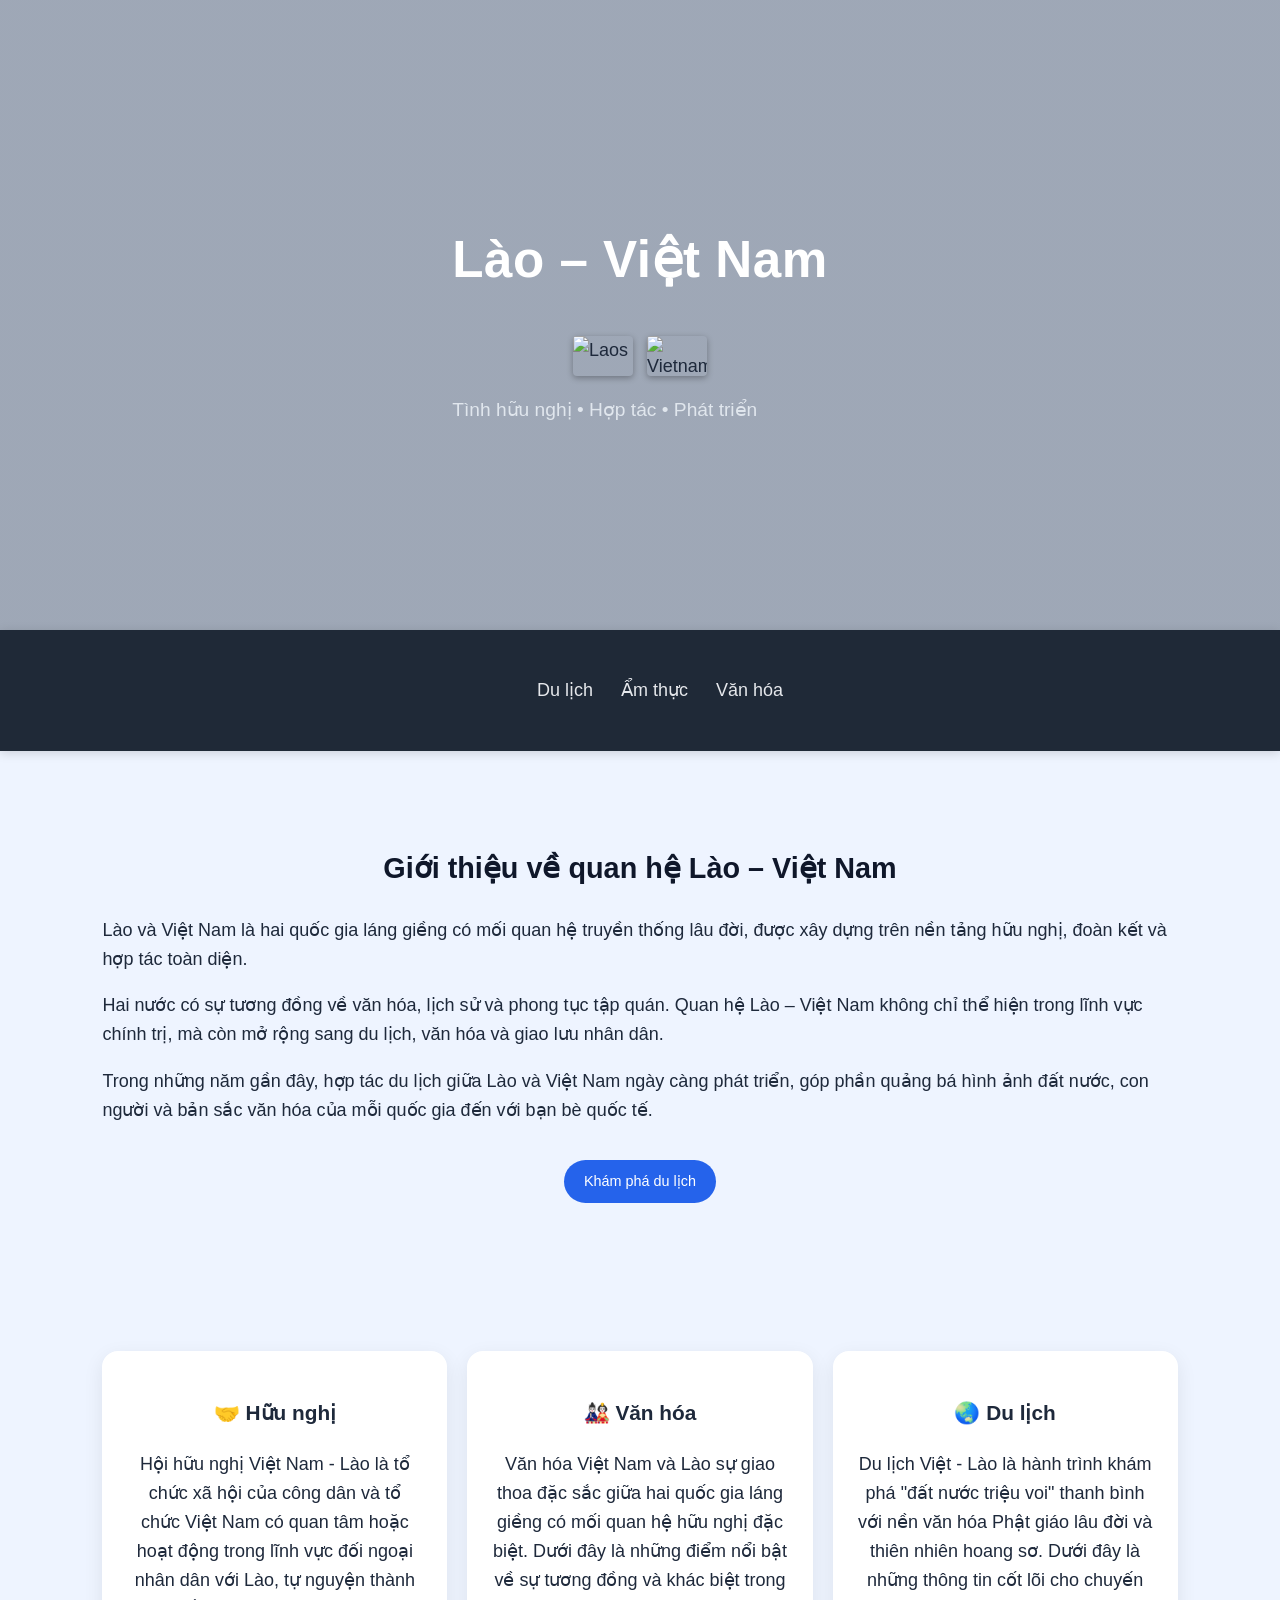
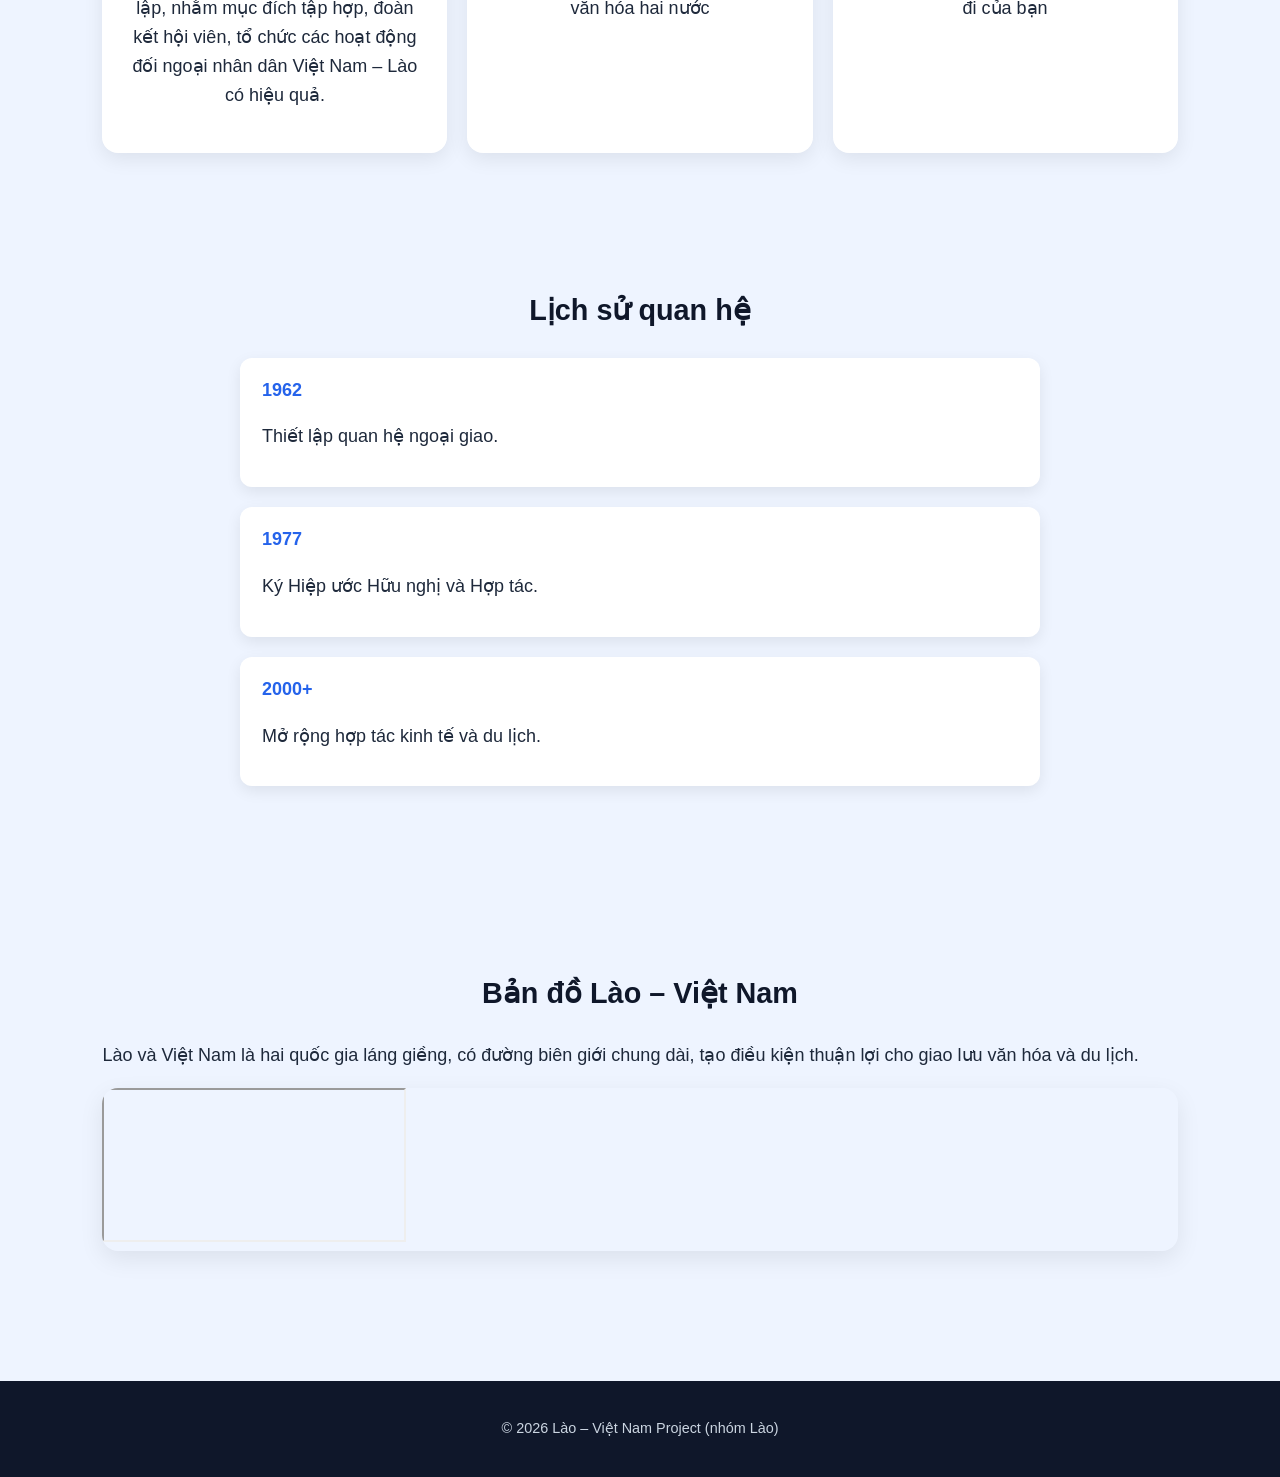
==== index.html @ d9dc0c4e "Add files via upload" ====
<!DOCTYPE html>
<html lang="vi">
<head>
  <meta charset="UTF-8">
  <title>Lào – Việt Nam | Quan hệ & Giới thiệu</title>
  <link rel="stylesheet" href="style.css">
  <link href="https://unpkg.com/aos@2.3.4/dist/aos.css" rel="stylesheet">
</head>
<body>

<header class="main-banner">
  <div class="banner-text">
  <h1>Lào – Việt Nam</h1>

  <div class="flags">
    <img src="https://upload.wikimedia.org/wikipedia/commons/5/56/Flag_of_Laos.svg" alt="Laos">
    <img src="https://upload.wikimedia.org/wikipedia/commons/2/21/Flag_of_Vietnam.svg" alt="Vietnam">
  </div>

  <p>Tình hữu nghị • Hợp tác • Phát triển</p>
</div>
</header>

<nav>
  <div class="container">
    <div class="nav-con">
      <ul class="menu">
        <li><a href="tourism.html">Du lịch</a></li>
        <li><a href="food.html">Ẩm thực</a></li>
        <li><a href="culture.html">Văn hóa</a></li>
      </ul>
    </div>
  </div>  
</nav>

<section class="content" data-aos="fade-up">
  <h2>Giới thiệu về quan hệ Lào – Việt Nam</h2>
  <p>
    Lào và Việt Nam là hai quốc gia láng giềng có mối quan hệ truyền thống lâu đời,
    được xây dựng trên nền tảng hữu nghị, đoàn kết và hợp tác toàn diện.
  </p>

  <p>
    Hai nước có sự tương đồng về văn hóa, lịch sử và phong tục tập quán.
    Quan hệ Lào – Việt Nam không chỉ thể hiện trong lĩnh vực chính trị,
    mà còn mở rộng sang du lịch, văn hóa và giao lưu nhân dân.
  </p>

  <p>
    Trong những năm gần đây, hợp tác du lịch giữa Lào và Việt Nam ngày càng phát triển,
    góp phần quảng bá hình ảnh đất nước, con người và bản sắc văn hóa của mỗi quốc gia
    đến với bạn bè quốc tế.
  </p>

  <p style="text-align:center; margin-top:25px;">
  <a href="tourism.html" class="btn">Khám phá du lịch</a>
</p>
</section>

<section class="highlights">
  <div class="highlight-card" data-aos="fade-up">
    <h3>🤝 Hữu nghị</h3>
    <p>Hội hữu nghị Việt Nam - Lào là tổ chức xã hội của công dân và tổ chức Việt Nam có quan tâm hoặc hoạt động trong lĩnh vực đối ngoại nhân dân với Lào, tự nguyện thành lập, nhằm mục đích tập hợp, đoàn kết hội viên, tổ chức các hoạt động đối ngoại nhân dân Việt Nam – Lào có hiệu quả.</p>
  </div>

  <div class="highlight-card" data-aos="fade-up" data-aos-delay="150">
    <h3>🎎 Văn hóa</h3>
    <p>Văn hóa Việt Nam và Lào sự giao thoa đặc sắc giữa hai quốc gia láng giềng có mối quan hệ hữu nghị đặc biệt. Dưới đây là những điểm nổi bật về sự tương đồng và khác biệt trong văn hóa hai nước</p>
  </div>

  <div class="highlight-card" data-aos="fade-up" data-aos-delay="300">
    <h3>🌏 Du lịch</h3>
    <p>Du lịch Việt - Lào là hành trình khám phá "đất nước triệu voi" thanh bình với nền văn hóa Phật giáo lâu đời và thiên nhiên hoang sơ. Dưới đây là những thông tin cốt lõi cho chuyến đi của bạn</p>
  </div>
</section>



<section class="timeline-section">
  <h2>Lịch sử quan hệ</h2>

  <div class="timeline">
    <div class="timeline-item" data-aos="fade-right">
      <span>1962</span>
      <p>Thiết lập quan hệ ngoại giao.</p>
    </div>

    <div class="timeline-item" data-aos="fade-left">
      <span>1977</span>
      <p>Ký Hiệp ước Hữu nghị và Hợp tác.</p>
    </div>

    <div class="timeline-item" data-aos="fade-right">
      <span>2000+</span>
      <p>Mở rộng hợp tác kinh tế và du lịch.</p>
    </div>
  </div>
</section>

<section id="map" data-aos="zoom-in">
  <h2>Bản đồ Lào – Việt Nam</h2>
  <p>
    Lào và Việt Nam là hai quốc gia láng giềng, có đường biên giới chung dài,
    tạo điều kiện thuận lợi cho giao lưu văn hóa và du lịch.
  </p>

  <div class="map-wrap">
    <iframe
      src="https://www.google.com/maps?q=Laos%20Vietnam&output=embed"
      loading="lazy">
    </iframe>
  </div>
</section>



<footer>
  <p>© 2026 Lào – Việt Nam Project (nhóm Lào)</p>
</footer>


<script src="https://unpkg.com/aos@2.3.4/dist/aos.js"></script>
<script>
AOS.init({
  duration: 900,
  once: true
});
</script>


</body>
</html>
---- style.css ----
/* ===== Reset ===== */
*{
  box-sizing: border-box;
}

body{
  font-size:18px;   /* เดิมประมาณ 16 */
}

h1{
  font-size:3.4rem;
}

h2{
  font-size:2.1rem;
}

h3{
  font-size:1.3rem;
}

body{
  margin:0;
  font-family: "Segoe UI", Arial, sans-serif;
  background:#eef4ff;
  color:#1e293b;
  line-height:1.6;
}

/* ===== Banner ===== */
.main-banner{
  height:70vh;
  background:
    linear-gradient(rgba(10,25,47,.35), rgba(10,25,47,.35)),
    url("https://images.unsplash.com/photo-1501785888041-af3ef285b470?q=80&w=1920&auto=format&fit=crop")
    center/cover no-repeat;
  display:flex;
  align-items:center;
  justify-content:center;
}

.banner-text h1{
  font-size:3.2rem;
  color:#fff;
  letter-spacing:.5px;
}

.banner-text p{
  color:#e0e6ed;
  font-size:1.2rem;
}
/* ===== Logo ===== */

.flags {
  display: flex;
  justify-content: center;
  gap: 14px;
  margin: 15px 0;
}

.flags img {
  width: 60px;
  height: 40px;
  object-fit: cover;
  border-radius: 4px;
  box-shadow: 0 2px 6px rgba(0,0,0,0.3);
}

/* ===== Navbar ===== */
nav{
  position:sticky;
  top:0;
  z-index:1000;
  backdrop-filter: blur(10px);
  background: rgba(15,23,42,.85);
  box-shadow:0 2px 10px rgba(0,0,0,.15);
}

.container{
  max-width:1200px;
  margin:auto;
}

.nav-con{
  display:flex;
  justify-content:space-between;
  align-items:center;
  padding:14px 20px;
}

.Home a{
  font-size:1.4rem;
  font-weight:600;
  color:#fff;
  text-decoration:none;
}

.menu{
  display:flex;
  gap:28px;
  list-style:none;
}

.menu a{
  color:#e5e7eb;
  text-decoration:none;
  font-weight:500;
  transition:.25s;
}

.menu a:hover{
  color:#60a5fa;
}

/* ===== Sections ===== */

/* ===== Map ===== */
.map-wrap{
  border-radius:16px;
  overflow:hidden;
  box-shadow:0 8px 25px rgba(0,0,0,.08);
}

/* smooth scroll */
html{
  scroll-behavior:smooth;
}

/* ===== section reveal spacing ===== */
section{
  padding:70px 8%;
}

h2{
  text-align:center;
  margin-bottom:25px;
  font-size:1.8rem;
  color:#0f172a;
}


/* ===== hover underline menu ===== */
.menu a{
  position:relative;
}

.menu a::after{
  content:"";
  position:absolute;
  left:0;
  bottom:-6px;
  width:0;
  height:2px;
  background:#60a5fa;
  transition:.3s;
}

.menu a:hover::after{
  width:100%;
}

/* ===== button style (ใช้ในอนาคต) ===== */
.btn{
  display:inline-block;
  background:#2563eb;
  color:#fff;
  padding:10px 22px;
  border-radius:999px;
  text-decoration:none;
  transition:.25s;
}

.btn:hover{
  background:#1d4ed8;
  transform:translateY(-2px);
}


/* ===== subtle fade animation (fallback) ===== */
.fade-in{
  animation:fadeIn 1s ease forwards;
}

@keyframes fadeIn{
  from{opacity:0; transform:translateY(20px);}
  to{opacity:1; transform:none;}
}

.highlights{
  display:grid;
  grid-template-columns:repeat(auto-fit,minmax(250px,1fr));
  gap:20px;
  padding:40px 8%;
}

.highlight-card{
  background:#fff;
  padding:25px;
  border-radius:16px;
  text-align:center;
  box-shadow:0 6px 20px rgba(0,0,0,.08);
  transition:.25s;
}

.highlight-card:hover{
  transform:translateY(-6px);
}

.timeline{
  max-width:800px;
  margin:auto;
}

.timeline-item{
  background:#fff;
  padding:18px 22px;
  border-radius:12px;
  margin:20px 0;
  box-shadow:0 5px 15px rgba(0,0,0,.08);
}

.timeline-item span{
  font-weight:bold;
  color:#2563eb;
}

/* layout */
#top-sites{
  max-width:1100px;
  margin:auto;
  padding:40px 20px;
}

#top-sites h2{
  text-align:center;
  margin-bottom:30px;
  font-size:28px;
}


.card:hover{
  transform:translateY(-6px);
  box-shadow:0 14px 30px rgba(0,0,0,0.12);
}

/* ===== NAVBAR ===== */
nav{
  background:#1f2937;
  padding:14px 8%;
  display:flex;
  gap:28px;
}

nav a{
  color:#e5e7eb;
  text-decoration:none;
  font-weight:500;
}

nav a:hover{
  color:#60a5fa;
}

/* ===== SECTION ===== */
#top-sites{
  padding:80px 8%;
  text-align:center;
}

#top-sites h2{
  font-size:36px;
  font-weight:700;
  margin-bottom:40px;
  color:#0f172a;
}

/* ===== GRID ===== */
.grid{
  display:grid;
  grid-template-columns:repeat(auto-fit,minmax(280px,1fr));
  gap:30px;
  max-width:1100px;
  margin:auto;
}

/* ===== CARD ===== */
.card{
  background:#fff;
  border-radius:18px;
  overflow:hidden;
  box-shadow:0 10px 25px rgba(0,0,0,.08);
  transition:.25s;
  display:flex;
  flex-direction:column;
}

.card:hover{
  transform:translateY(-6px);
  box-shadow:0 14px 30px rgba(0,0,0,.12);
}

/* ⭐ IMAGE PORTRAIT */
.card img{
  width:100%;
  aspect-ratio:3/4;
  object-fit:cover;
  object-position:center;
  display:block;
  transition:.3s;
}

.card:hover img{
  transform:scale(1.05);
}

/* TEXT */
.card h3{
  padding:18px 20px 6px;
}

.card p{
  padding:0 20px 20px;
  color:#475569;
}

/* ===== BUTTON ===== */
.btn{
  display:inline-block;
  margin:10px 20px 20px;
  padding:10px 20px;
  background:#2563eb;
  color:#fff;
  border-radius:999px;
  text-decoration:none;
  font-size:.9rem;
  transition:.25s;
}

.btn:hover{
  background:#1d4ed8;
  transform:translateY(-2px);
}

/* ===== FOOTER ===== */
footer{
  background:#0f172a;
  color:#cbd5e1;
  text-align:center;
  padding:22px;
  margin-top:60px;
  font-size:.9rem;
}
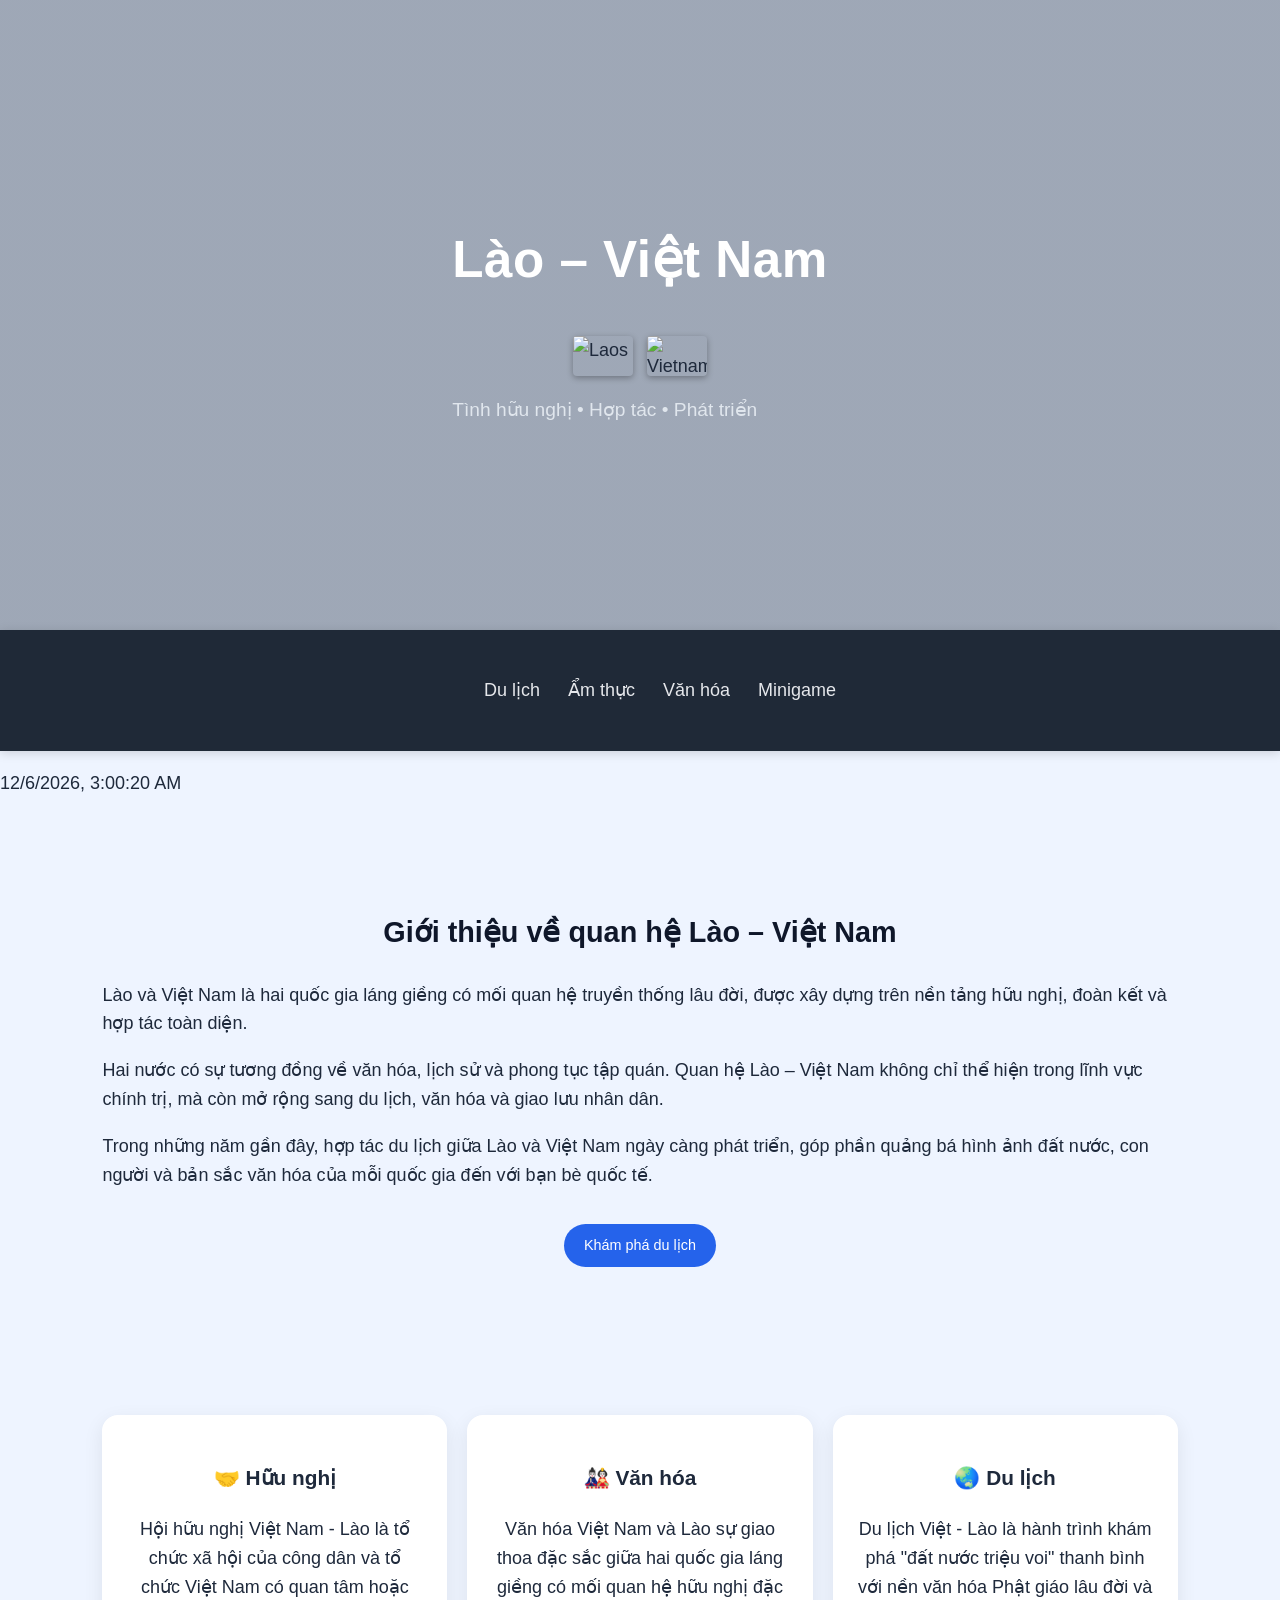
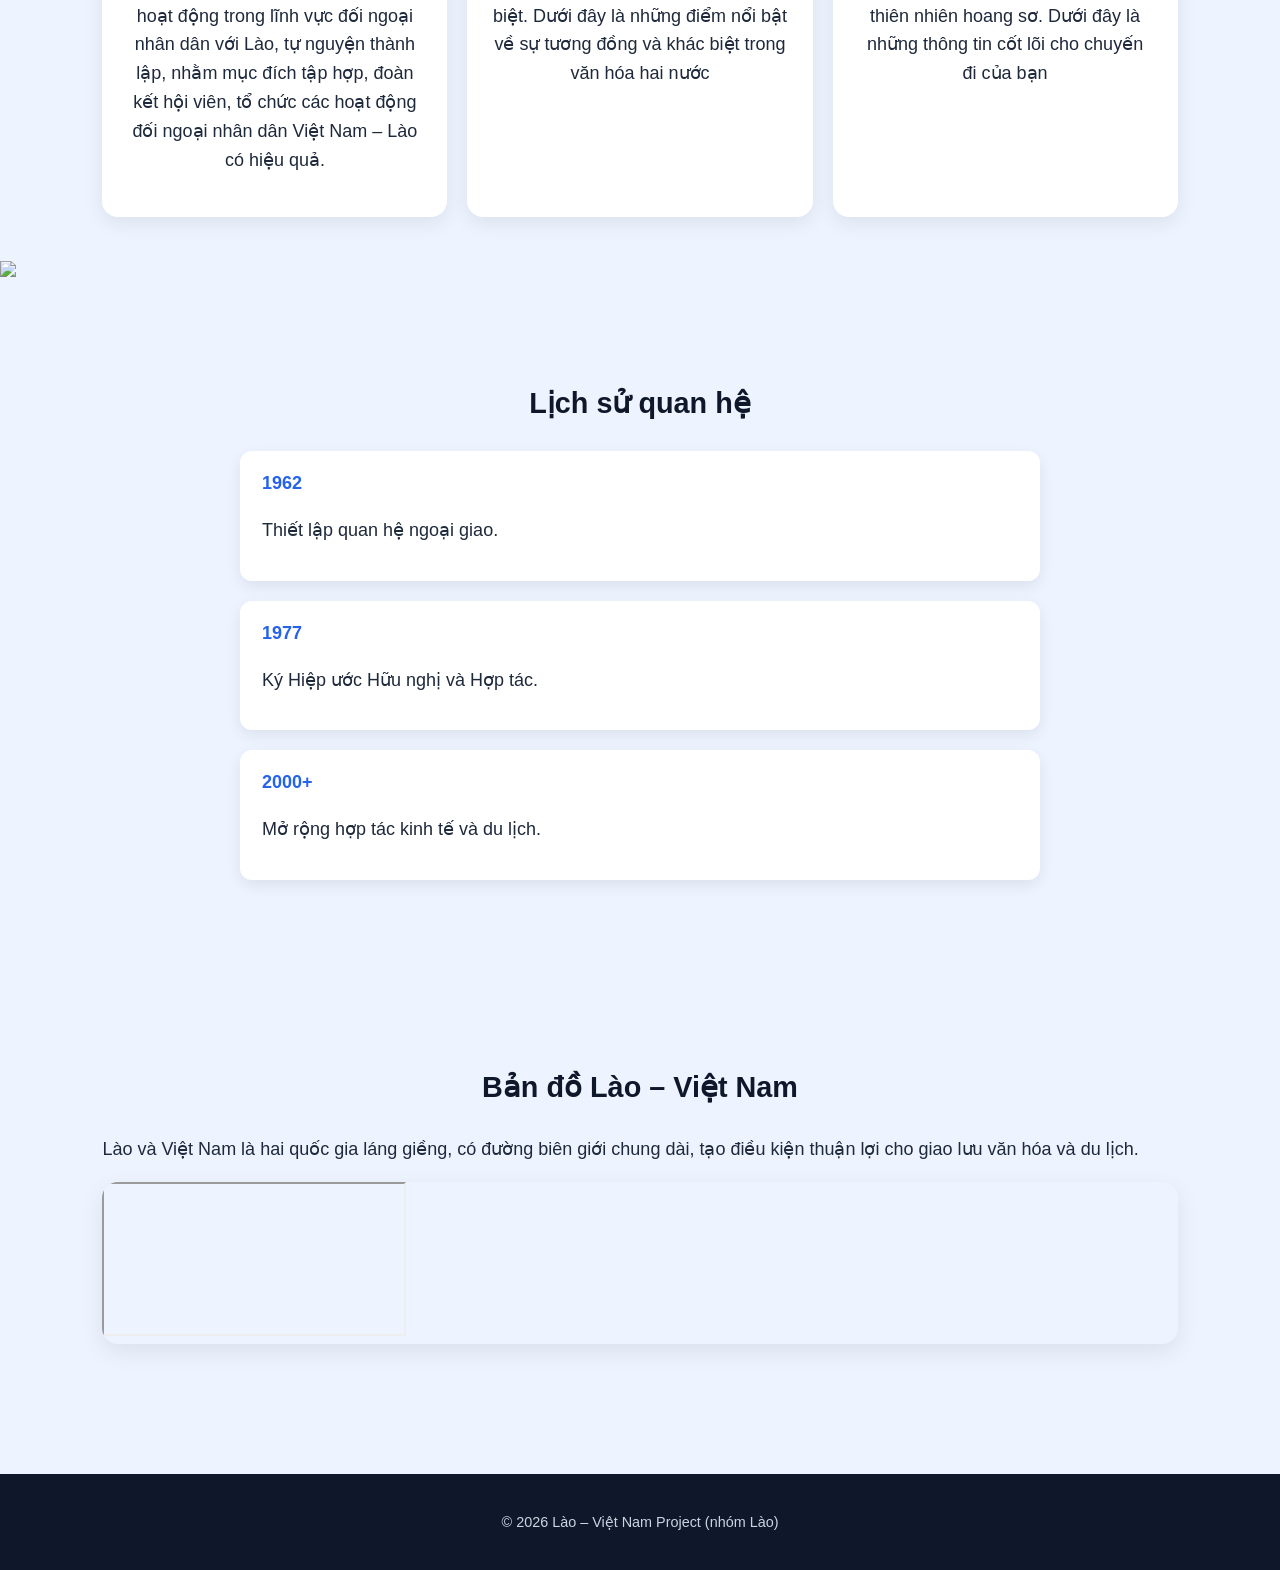
==== commit 76f5ddb2: "Update index.html" ====
--- a/index.html
+++ b/index.html
@@ -28,10 +28,13 @@
         <li><a href="tourism.html">Du lịch</a></li>
         <li><a href="food.html">Ẩm thực</a></li>
         <li><a href="culture.html">Văn hóa</a></li>
+        <li><a href="minigame.html">Minigame</a></li>
       </ul>
     </div>
   </div>  
 </nav>
+
+<p id="time"></p>
 
 <section class="content" data-aos="fade-up">
   <h2>Giới thiệu về quan hệ Lào – Việt Nam</h2>
@@ -74,7 +77,11 @@
   </div>
 </section>
 
-
+<img src="image.jpg" class="place-img" onclick="openImg(this)">
+<div id="imgModal" class="modal">
+  <span onclick="closeImg()">×</span>
+  <img id="modalImg">
+</div>
 
 <section class="timeline-section">
   <h2>Lịch sử quan hệ</h2>
@@ -127,6 +134,60 @@
 });
 </script>
 
+<script>
+function searchPlace() {
+  let input = document.getElementById("searchInput").value.toLowerCase();
+  let cards = document.querySelectorAll(".card");
+
+  cards.forEach(card => {
+    let text = card.innerText.toLowerCase();
+
+    if (text.includes(input)) {
+      card.style.display = "block";
+    } else {
+      card.style.display = "none";
+    }
+  });
+}
+</script>
+
+<script>
+function rate(star){
+  let stars = star.parentNode.children;
+  for(let i=0;i<stars.length;i++){
+    stars[i].style.opacity="0.3";
+  }
+
+  for(let i=0;i<=Array.from(stars).indexOf(star);i++){
+    stars[i].style.opacity="1";
+  }
+}
+</script>
+
+<script>
+function openImg(img){
+document.getElementById("imgModal").style.display="block";
+document.getElementById("modalImg").src=img.src;
+}
+
+function closeImg(){
+document.getElementById("imgModal").style.display="none";
+}
+</script>
+
+<script>
+function darkMode(){
+document.body.classList.toggle("dark");
+}
+</script>
+
+<script>
+setInterval(()=>{
+let now=new Date();
+document.getElementById("time").innerHTML=now.toLocaleString();
+},1000);
+</script>
+
 
 </body>
 </html>
--- a/style.css
+++ b/style.css
@@ -312,6 +312,25 @@
 .card:hover img{
   transform:scale(1.05);
 }
+
+
+/* ⭐ IMAGE PORTRAIT เพิ่มเติม*/
+.modal{
+display:none;
+position:fixed;
+top:0;
+left:0;
+width:100%;
+height:100%;
+background:rgba(0,0,0,0.8);
+text-align:center;
+}
+
+.modal img{
+max-width:80%;
+margin-top:5%;
+}
+
 
 /* TEXT */
 .card h3{
@@ -349,4 +368,145 @@
   padding:22px;
   margin-top:60px;
   font-size:.9rem;
-}+}
+
+
+/* ==== star =====*/
+button{
+padding:10px 15px;
+background:#0077ff;
+color:white;
+border:none;
+border-radius:5px;
+cursor:pointer;
+}
+
+button:hover{
+background:#0055cc;
+}
+
+.rating span{
+font-size:20px;
+cursor:pointer;
+}
+
+
+/* Dark mode */
+.dark{
+background:#111;
+color:white;
+}
+
+.slider-container{
+    position: relative;
+    width: 80%;
+    margin: auto;
+    overflow: hidden;
+}
+
+.slider{
+    display: flex;
+    gap: 20px;
+    overflow-x: auto;
+    scroll-behavior: smooth;
+}
+
+.slider::-webkit-scrollbar{
+    display: none;
+}
+
+.card{
+    min-width: 300px;
+    background: white;
+    border-radius: 15px;
+    overflow: hidden;
+}
+
+.card img{
+    width: 100%;
+    height: 200px;
+    object-fit: cover;
+}
+
+.slide-btn{
+    position: absolute;
+    top: 50%;
+    transform: translateY(-50%);
+    background: #333;
+    color: white;
+    border: none;
+    padding: 10px 15px;
+    font-size: 20px;
+    cursor: pointer;
+}
+
+.left{
+    left: 0;
+}
+
+.right{
+    right: 0;
+}
+
+/* Minigame */
+
+.game-container{
+text-align:center;
+margin-top:50px;
+}
+
+.game-text{
+color:#555;
+margin-bottom:20px;
+}
+
+.image-box{
+display:flex;
+justify-content:center;
+margin-bottom:25px;
+}
+
+.image-box img{
+width:350px;
+height:250px;
+object-fit:cover;
+border-radius:15px;
+box-shadow:0 6px 15px rgba(0,0,0,0.2);
+transition:0.3s;
+}
+
+.image-box img:hover{
+transform:scale(1.05);
+}
+
+.answer-box{
+display:flex;
+justify-content:center;
+gap:10px;
+}
+
+.answer-box input{
+padding:10px;
+width:200px;
+border-radius:8px;
+border:1px solid #ccc;
+}
+
+.answer-box button{
+background:#2d7df6;
+color:white;
+border:none;
+padding:10px 20px;
+border-radius:8px;
+cursor:pointer;
+}
+
+.answer-box button:hover{
+background:#1b5fd1;
+}
+
+#result{
+margin-top:20px;
+font-weight:bold;
+font-size:18px;
+}
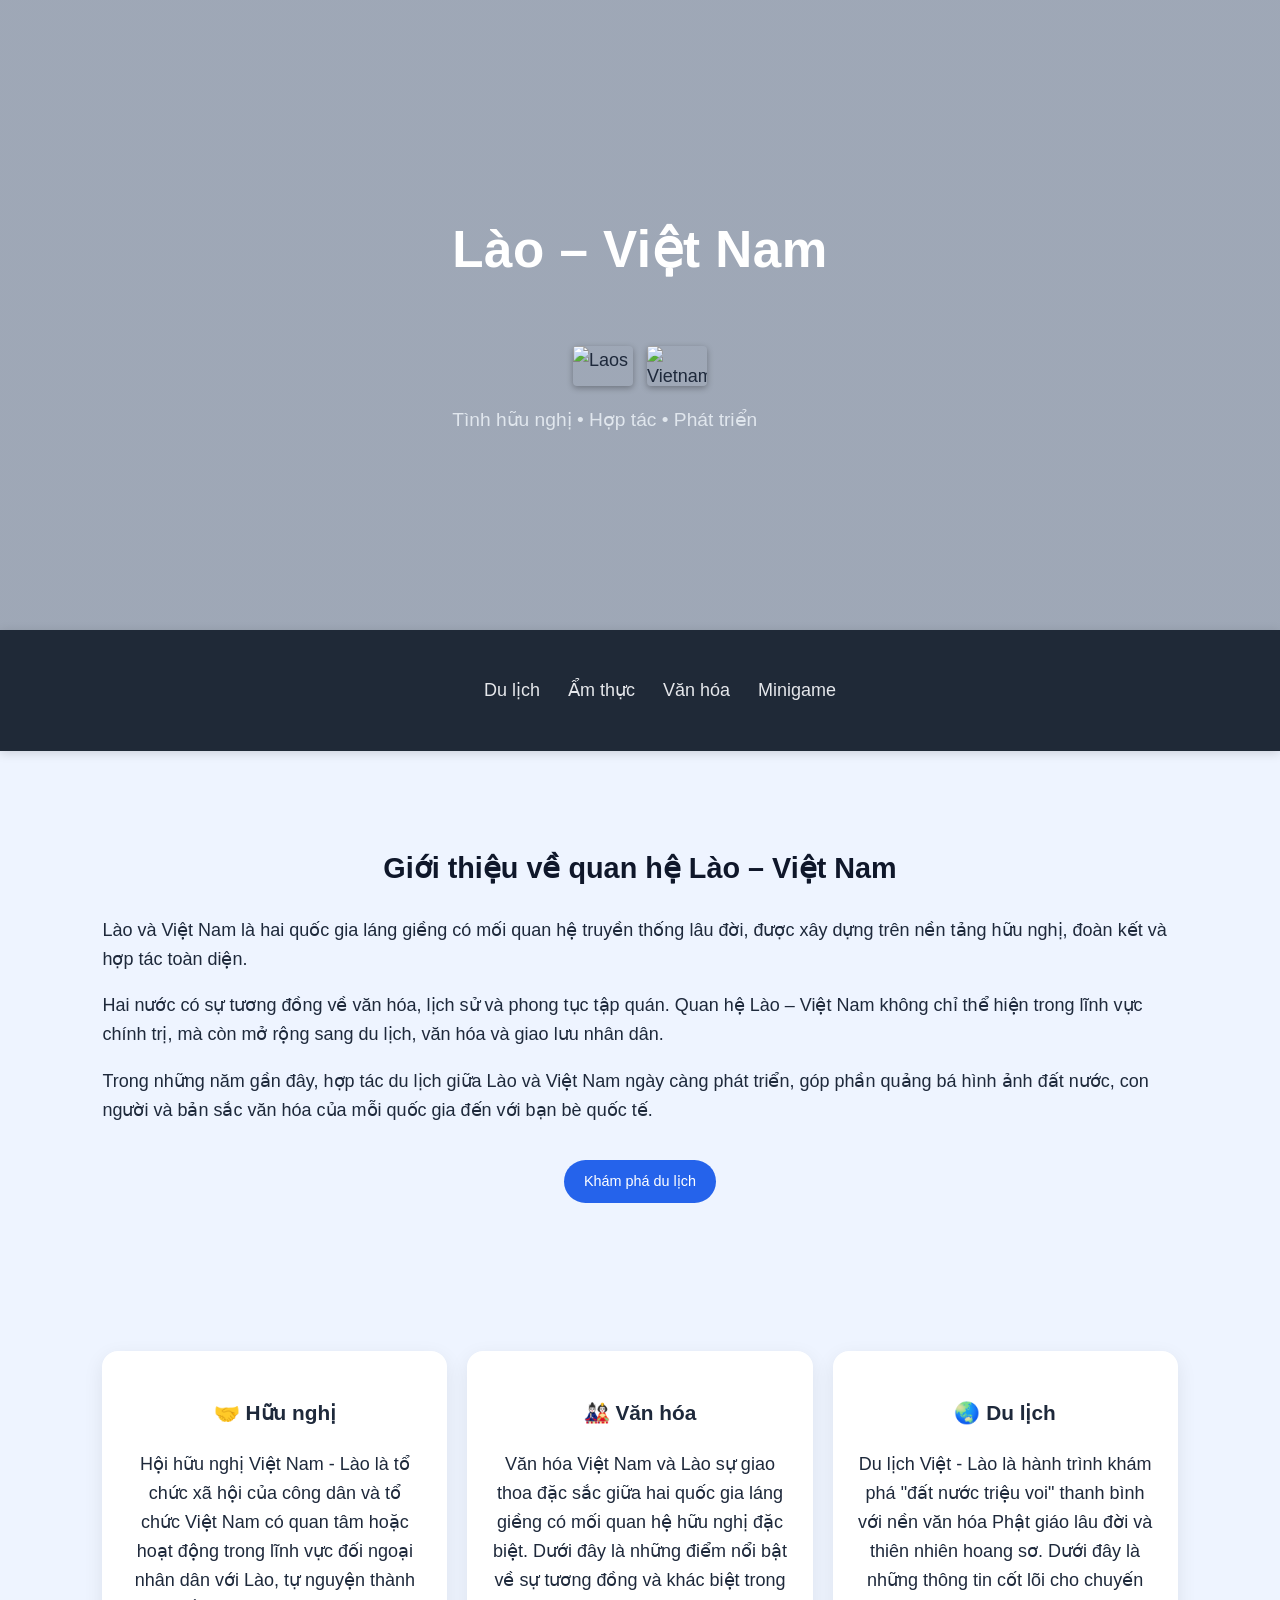
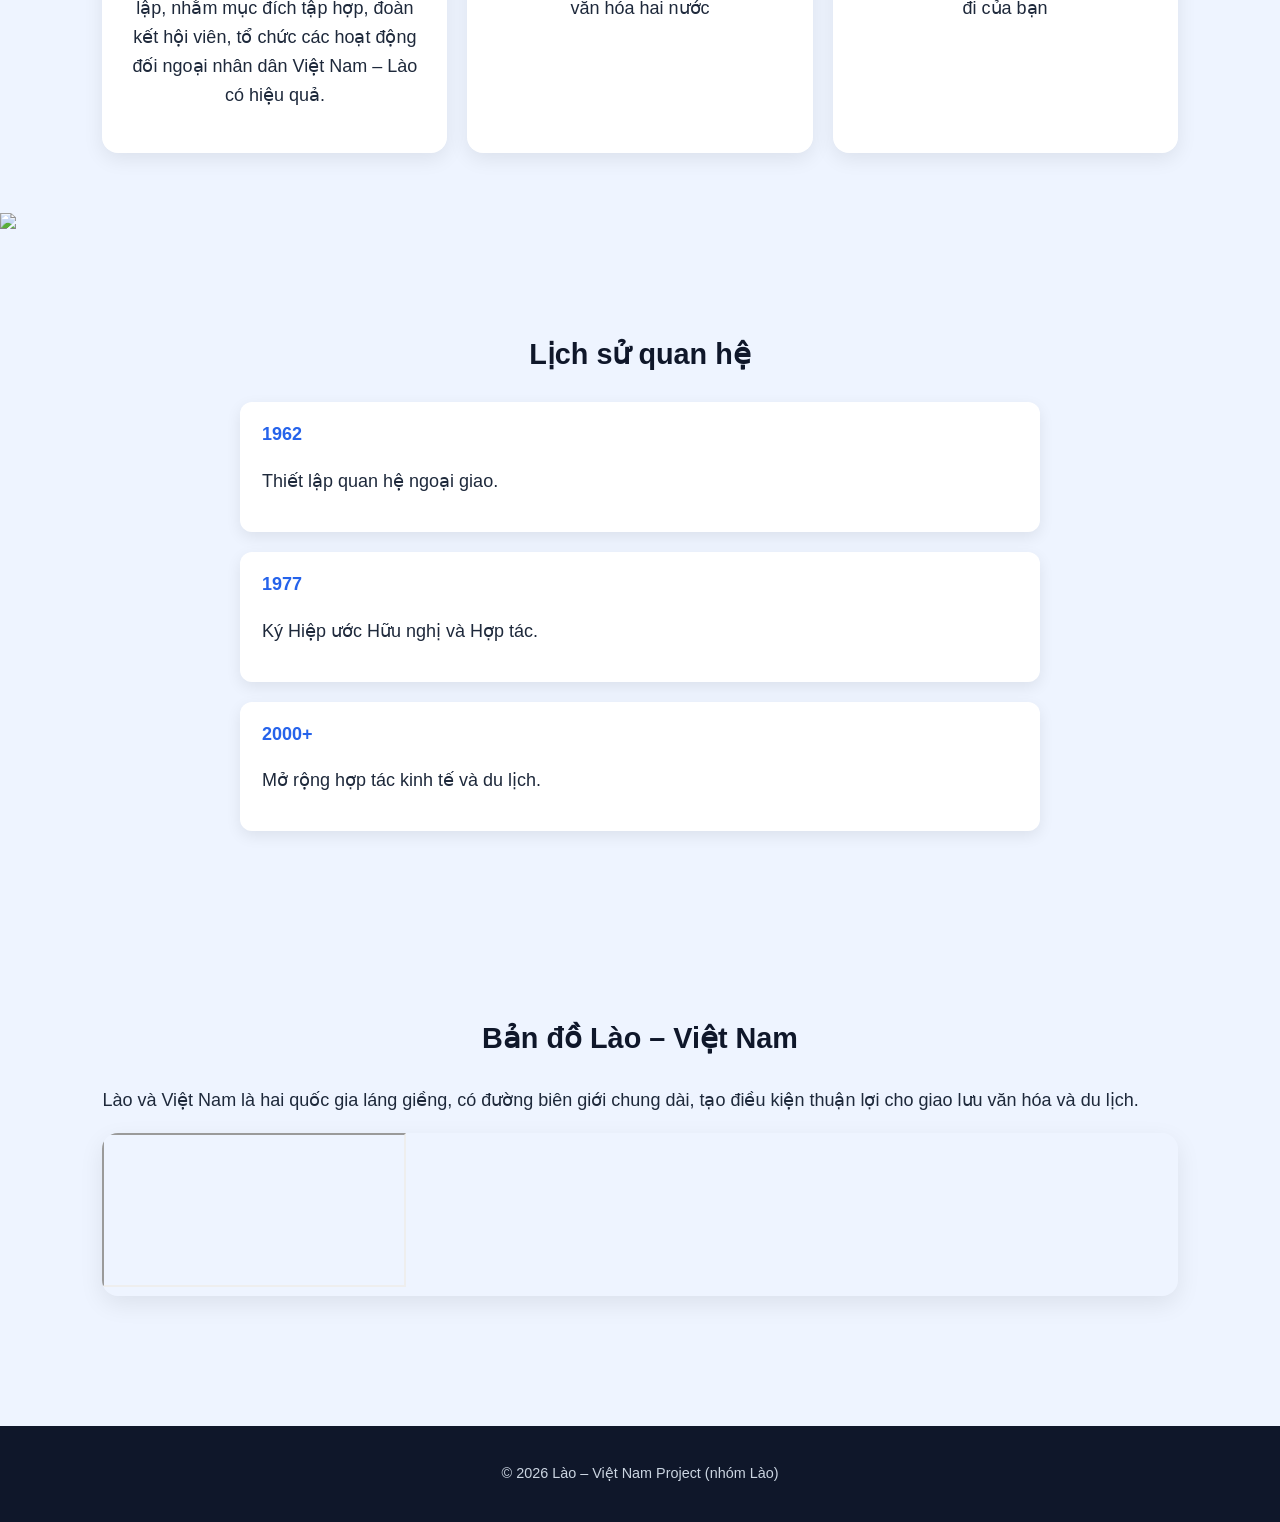
==== commit 5df0af93: "Update index.html" ====
--- a/index.html
+++ b/index.html
@@ -34,7 +34,6 @@
   </div>  
 </nav>
 
-<p id="time"></p>
 
 <section class="content" data-aos="fade-up">
   <h2>Giới thiệu về quan hệ Lào – Việt Nam</h2>
--- a/style.css
+++ b/style.css
@@ -397,6 +397,8 @@
 color:white;
 }
 
+
+
 .slider-container{
     position: relative;
     width: 80%;
@@ -448,6 +450,75 @@
     right: 0;
 }
 
+.place-card{
+    min-width: 300px;
+    background: white;
+    border-radius: 15px;
+    overflow: hidden;
+}
+
+.place-card img{
+    width: 100%;
+    height: 200px;
+    object-fit: cover;
+}
+
+.place-card img:hover{
+transform:scale(1.05);
+}
+
+.modal{
+display:none;
+position:fixed;
+top:0;
+left:0;
+width:100%;
+height:100%;
+background:rgba(0,0,0,0.6);
+
+justify-content:center;
+align-items:center;
+
+overflow:auto; /* สำคัญ ทำให้เลื่อนได้ */
+padding:40px 0;
+}
+
+.modal-content{
+background:white;
+width:420px;
+max-height:90vh; /* ไม่ให้สูงเกินจอ */
+
+overflow-y:auto; /* เลื่อนในกล่องได้ */
+
+padding:25px;
+border-radius:15px;
+text-align:center;
+position:relative;
+}
+
+.modal-content img{
+width:100%;
+border-radius:10px;
+margin-bottom:15px;
+}
+
+.close{
+position:absolute;
+top:10px;
+right:15px;
+font-size:22px;
+cursor:pointer;
+}
+
+@keyframes fadeIn{
+from{opacity:0;}
+to{opacity:1;}
+}
+
+@keyframes zoomIn{
+from{transform:scale(0.8);}
+to{transform:scale(1);}
+}
 /* Minigame */
 
 .game-container{
@@ -510,3 +581,137 @@
 font-weight:bold;
 font-size:18px;
 }
+
+/* Minigame Back x Bob*/
+
+.goal{
+width:300px;
+margin:20px auto;
+display:grid;
+grid-template-columns:repeat(3,100px);
+gap:5px;
+}
+
+.cell{
+height:100px;
+background:white;
+border:2px solid black;
+cursor:pointer;
+}
+
+.target{
+background:red;
+}
+
+.quiz{
+display:none;
+}
+
+img{
+width:300px;
+margin-top:20px;
+}
+
+/* pum sert */
+.search-box{
+position:relative;
+width:250px;
+margin:auto;
+}
+
+#searchInput{
+width:100%;
+padding:8px;
+border-radius:6px;
+border:1px solid #ccc;
+}
+
+#suggestions{
+position:absolute;
+top:40px;
+width:100%;
+background:white;
+border:1px solid #ccc;
+border-top:none;
+display:none;
+z-index:1000;
+}
+
+.suggestion-item{
+padding:8px;
+cursor:pointer;
+}
+
+.suggestion-item:hover{
+background:#f0f0f0;
+}
+
+/* like */
+.modal-buttons{
+display:flex;
+gap:10px;
+margin-top:15px;
+justify-content:center;
+}
+
+.modal-buttons button{
+padding:8px 14px;
+border:none;
+border-radius:8px;
+background:#2563eb;
+color:white;
+cursor:pointer;
+}
+
+.modal-buttons button:hover{
+background:#1d4ed8;
+}
+
+/* rating */
+.rating{
+font-size:28px;
+margin:10px 0;
+}
+
+.rating span{
+color:lightgray;   /* ดาวเริ่มต้นเป็นสีเทา */
+cursor:pointer;
+margin:0 3px;
+}
+
+/* comment */
+.comment-box{
+margin-top:20px;
+text-align:left;
+}
+
+.comment-box input{
+width:65%;
+padding:6px;
+}
+
+.comment-box button{
+padding:6px 10px;
+cursor:pointer;
+}
+
+#commentList{
+margin-top:10px;
+list-style:none;
+padding:0;
+}
+
+.comment-item{
+display:flex;
+justify-content:space-between;
+align-items:center;
+background:#f2f2f2;
+padding:6px 10px;
+margin-bottom:6px;
+border-radius:6px;
+}
+
+.comment-actions span{
+cursor:pointer;
+margin-left:10px;
+}
